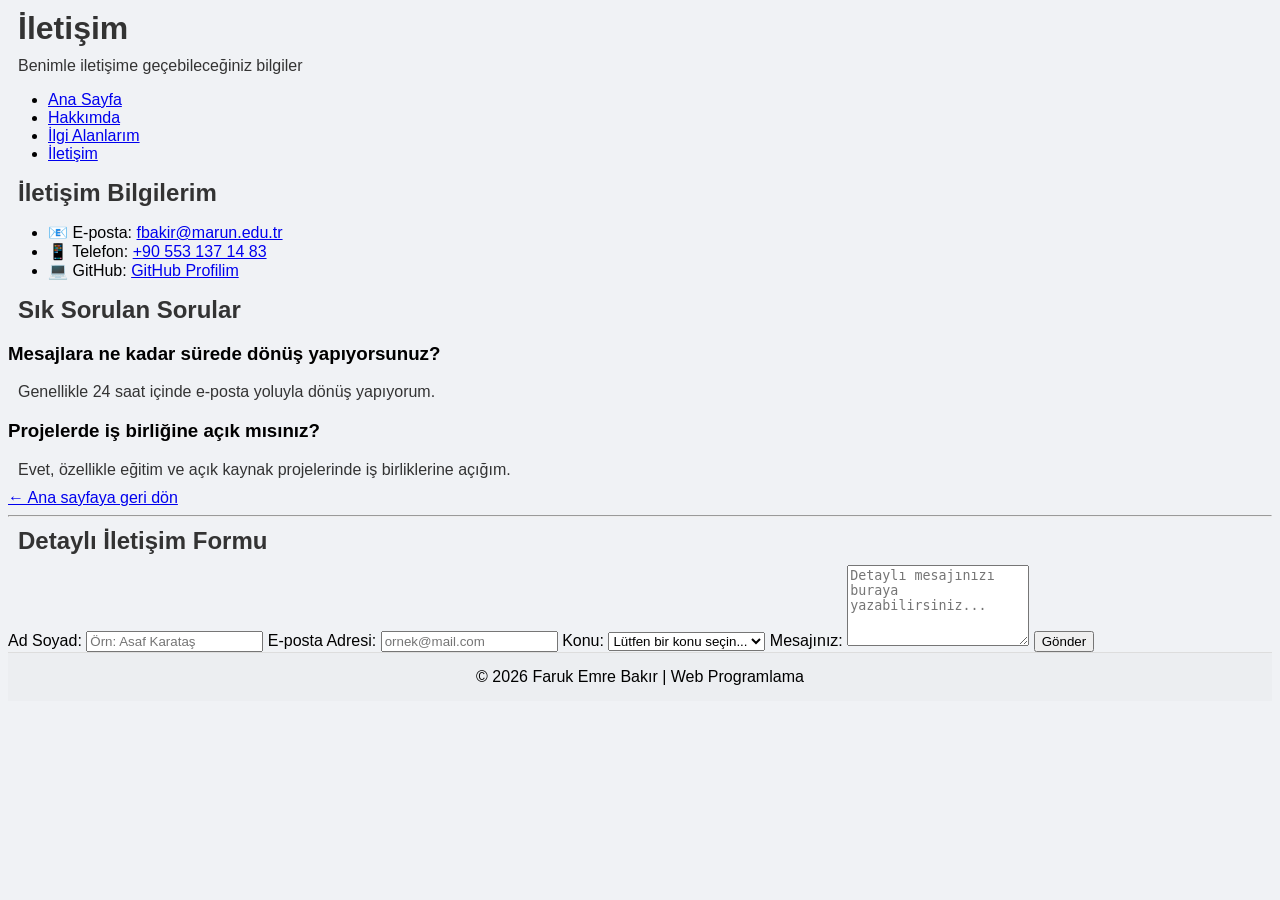
==== contact.html @ bae40ea5 "Enhance contact page with form and structure updates Added a detailed contact form and improved HTML" ====
<!DOCTYPE html>
<html lang="tr">
    <head>
        <meta charset="UTF-8">
        <title>Faruk Emre Bakir</title>
        <link rel="stylesheet" href="style.css">
    </head>
    <body>
        <h1>İletişim</h1>

        <p>Benimle iletişime geçebileceğiniz bilgiler</p>

        <ul>
            <li><a href="index.html">Ana Sayfa</a></li>
            <li><a href="about.html">Hakkımda</a></li>
            <li><a href="interests.html">İlgi Alanlarım</a></li>
            <li><a href="contact.html">İletişim</a></li>
        </ul> 
        
        <h2>İletişim Bilgilerim</h2>
        <ul>
            <li>📧 E-posta: <a href="mailto:fbakir@marun.edu.tr">fbakir@marun.edu.tr</a></li>
            <li>📱 Telefon: <a href="tel:+905531371483">+90 553 137 14 83</a></li>
            <li>💻 GitHub: <a href="https://github.com/farukemree/farukemree.github.io">GitHub Profilim</a></li>
        </ul>
        
        <h2>Sık Sorulan Sorular</h2>

        <h3>Mesajlara ne kadar sürede dönüş yapıyorsunuz?</h3>
        <p>Genellikle 24 saat içinde e-posta yoluyla dönüş yapıyorum.</p>

        <h3>Projelerde iş birliğine açık mısınız?</h3>
        <p>Evet, özellikle eğitim ve açık kaynak projelerinde iş birliklerine açığım.</p>

        <a href="index.html">← Ana sayfaya geri dön</a>

        <hr>

        <div class="contact-container">
            <h2>Detaylı İletişim Formu</h2>
            <form action="#" method="post">
                
                <label for="adsoyad">Ad Soyad:</label>
                <input type="text" id="adsoyad" name="adsoyad" placeholder="Örn: Asaf Karataş" required>

                <label for="eposta">E-posta Adresi:</label>
                <input type="email" id="eposta" name="eposta" placeholder="ornek@mail.com" required>

                <label for="konu">Konu:</label>
                <select id="konu" name="konu" required>
                    <option value="">Lütfen bir konu seçin...</option>
                    <option value="isteklifi">İş Teklifi</option>
                    <option value="soru">Soru</option>
                    <option value="geribildirim">Geri Bildirim</option>
                </select>

                <label for="mesaj">Mesajınız:</label>
                <textarea id="mesaj" name="mesaj" rows="5" placeholder="Detaylı mesajınızı buraya yazabilirsiniz..." required></textarea>

                <input type="submit" value="Gönder">
                
            </form>
        </div>
        <footer>
            © 2026 Faruk Emre Bakır | Web Programlama
        </footer>
    </body>
</html>
---- style.css ----
/* Genel sayfa ayarı */
body {
    background-color: #f0f2f5;
    font-family: Arial, sans-serif;
}

.container {
    width: 80%;
    margin: 20px auto;
    background-color: white;
    border: 1px solid #ccc;
}

/* 1. Grup Seçici Örneği */
h1, h2, p {
    color: #333;
    margin: 10px;
}

/* 1. Hiyerarşik Seçici Örneği: Menü yapısı */
nav ul {
    list-style-type: none;
    padding: 10px;
    margin: 0;
    text-align: right;
    background-color: #e2e8f0;
}

/* Menüyü yatay yapma */
nav ul li {
    display: inline-block; 
}

/* 2. Hiyerarşik Seçici Örneği: Link tasarımı */
nav ul li a {
    text-decoration: none;
    padding: 8px 16px;
    color: #333;
    border-radius: 4px;
}

/* Menü hover efekti */
nav ul li a:hover {
    background-color: #8da4d0;
    color: white;
}

/* Sütunları yan yana getirme (Display mantığı) */
main {
    display: flex; 
    padding: 10px;
}

.icerik {
    width: 50%;
    background-color: #faeed7; /* Görseldeki sarımtırak renk */
    margin: 10px;
    padding: 15px;
    border: 1px solid #e5d3b3;
    border-radius: 5px;
}

.yan-menu {
    width: 50%;
    background-color: #e6f0f4; /* Görseldeki mavimsi renk */
    margin: 10px;
    padding: 15px;
    border: 1px solid #baccce;
    border-radius: 5px;
}

/* Metin düzenlemeleri (En az 3 özellik kuralı) */
.icerik p, .yan-menu p {
    font-size: 15px;      /* 1. Özellik */
    line-height: 1.8;     /* 2. Özellik */
    color: #444;          /* 3. Özellik */
    text-align: justify;  /* 4. Özellik */
}

footer {
    text-align: center;
    padding: 15px;
    background-color: #eceef1;
    border-top: 1px solid #ddd;
}
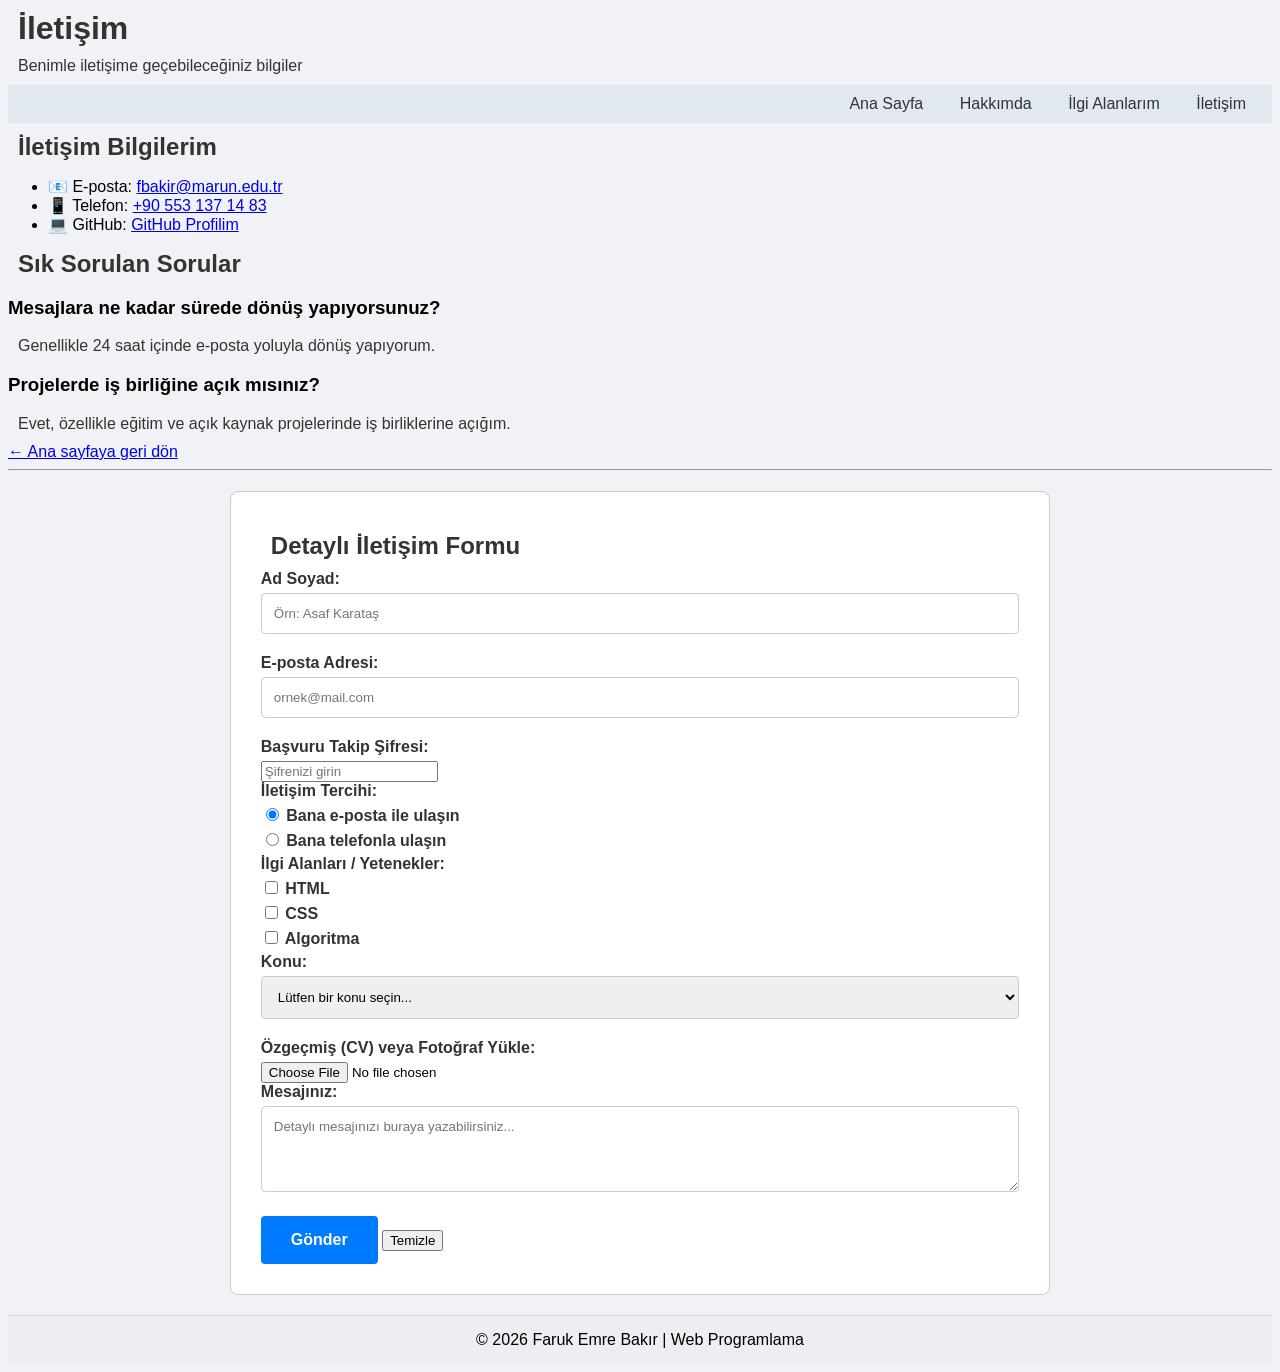
==== commit d7d40e12: "Enhance contact form with additional fields Updated the contact form to include new fields for passw" ====
--- a/contact.html
+++ b/contact.html
@@ -2,7 +2,7 @@
 <html lang="tr">
     <head>
         <meta charset="UTF-8">
-        <title>Faruk Emre Bakir</title>
+        <title>Faruk Emre Bakir - İletişim</title>
         <link rel="stylesheet" href="style.css">
     </head>
     <body>
@@ -10,12 +10,14 @@
 
         <p>Benimle iletişime geçebileceğiniz bilgiler</p>
 
-        <ul>
-            <li><a href="index.html">Ana Sayfa</a></li>
-            <li><a href="about.html">Hakkımda</a></li>
-            <li><a href="interests.html">İlgi Alanlarım</a></li>
-            <li><a href="contact.html">İletişim</a></li>
-        </ul> 
+        <nav>
+            <ul>
+                <li><a href="index.html">Ana Sayfa</a></li>
+                <li><a href="about.html">Hakkımda</a></li>
+                <li><a href="interests.html">İlgi Alanlarım</a></li>
+                <li><a href="contact.html">İletişim</a></li>
+            </ul>
+        </nav>
         
         <h2>İletişim Bilgilerim</h2>
         <ul>
@@ -25,7 +27,6 @@
         </ul>
         
         <h2>Sık Sorulan Sorular</h2>
-
         <h3>Mesajlara ne kadar sürede dönüş yapıyorsunuz?</h3>
         <p>Genellikle 24 saat içinde e-posta yoluyla dönüş yapıyorum.</p>
 
@@ -46,6 +47,26 @@
                 <label for="eposta">E-posta Adresi:</label>
                 <input type="email" id="eposta" name="eposta" placeholder="ornek@mail.com" required>
 
+                <label for="sifre">Başvuru Takip Şifresi:</label>
+                <input type="password" id="sifre" name="sifre" placeholder="Şifrenizi girin">
+
+                <label>İletişim Tercihi:</label>
+                <div class="form-group-box">
+                    <label class="radio-label">
+                        <input type="radio" name="iletisim" value="eposta" checked> Bana e-posta ile ulaşın
+                    </label>
+                    <label class="radio-label">
+                        <input type="radio" name="iletisim" value="telefon"> Bana telefonla ulaşın
+                    </label>
+                </div>
+
+                <label>İlgi Alanları / Yetenekler:</label>
+                <div class="form-group-box">
+                    <label class="checkbox-label"><input type="checkbox" name="yetenek" value="html"> HTML</label>
+                    <label class="checkbox-label"><input type="checkbox" name="yetenek" value="css"> CSS</label>
+                    <label class="checkbox-label"><input type="checkbox" name="yetenek" value="algoritma"> Algoritma</label>
+                </div>
+
                 <label for="konu">Konu:</label>
                 <select id="konu" name="konu" required>
                     <option value="">Lütfen bir konu seçin...</option>
@@ -54,13 +75,20 @@
                     <option value="geribildirim">Geri Bildirim</option>
                 </select>
 
+                <label for="dosya">Özgeçmiş (CV) veya Fotoğraf Yükle:</label>
+                <input type="file" id="dosya" name="dosya">
+
                 <label for="mesaj">Mesajınız:</label>
-                <textarea id="mesaj" name="mesaj" rows="5" placeholder="Detaylı mesajınızı buraya yazabilirsiniz..." required></textarea>
+                <textarea id="mesaj" name="mesaj" rows="4" placeholder="Detaylı mesajınızı buraya yazabilirsiniz..." required></textarea>
 
-                <input type="submit" value="Gönder">
+                <div class="button-group">
+                    <input type="submit" value="Gönder" class="btn-submit">
+                    <input type="reset" value="Temizle" class="btn-reset">
+                </div>
                 
             </form>
         </div>
+        
         <footer>
             © 2026 Faruk Emre Bakır | Web Programlama
         </footer>
--- a/style.css
+++ b/style.css
@@ -82,4 +82,58 @@
     padding: 15px;
     background-color: #eceef1;
     border-top: 1px solid #ddd;
-}+}
+
+/* ========================================= */
+/* LAB 3: İLETİŞİM FORMU TASARIMI (YENİ EKLENEN KISIM) */
+/* ========================================= */
+
+/* 1. Konteyner Ayarları */
+.contact-container {
+    width: 60%; /* Föye uygun genişlik ayarı */
+    margin: 20px auto; /* Sayfayı ortalamak için margin: auto kullanımı */
+    padding: 30px; /* Elemanların kenara yapışmaması için geniş iç boşluk */
+    border: 1px solid #ccc; /* Belirgin kenarlık */
+    border-radius: 8px; /* Hafif köşe yuvarlaması */
+    background-color: #ffffff;
+}
+
+/* Etiket (Label) Ayarları */
+.contact-container label {
+    display: block;
+    margin-bottom: 5px;
+    font-weight: bold;
+    color: #333;
+}
+
+/* 2. Form Elemanlarına Müdahale (Çoklu Seçici Kullanımı) */
+/* input, select ve textarea elemanları topluca seçiliyor */
+.contact-container input[type="text"],
+.contact-container input[type="email"],
+.contact-container select,
+.contact-container textarea {
+    width: 100%; /* Bulundukları alanın tamamını kaplamaları için */
+    padding: 12px; /* Yazı yazıldığında ferah durması için iç boşluk */
+    margin-bottom: 20px; /* Altlarındaki elemanlarla aralarına boşluk koymak için */
+    border: 1px solid #ccc;
+    border-radius: 4px;
+    box-sizing: border-box; /* Width 100% kullanıldığında padding'in taşmasını engeller */
+    font-family: inherit;
+}
+
+/* 3. Gönder Butonu Ayarları */
+.contact-container input[type="submit"] {
+    background-color: #007bff; /* Gönder butonunun arka plan rengi */
+    color: white;
+    border: none; /* Kenarlığı kaldırma */
+    padding: 15px 30px; /* Hem sağ-sol hem de alt-üst padding değerleriyle butonu büyütme */
+    border-radius: 4px;
+    font-size: 16px;
+    cursor: pointer;
+    font-weight: bold;
+}
+
+/* Gönder butonunun üzerine gelindiğinde (Hover) renk değişimi */
+.contact-container input[type="submit"]:hover {
+    background-color: #0056b3;
+}
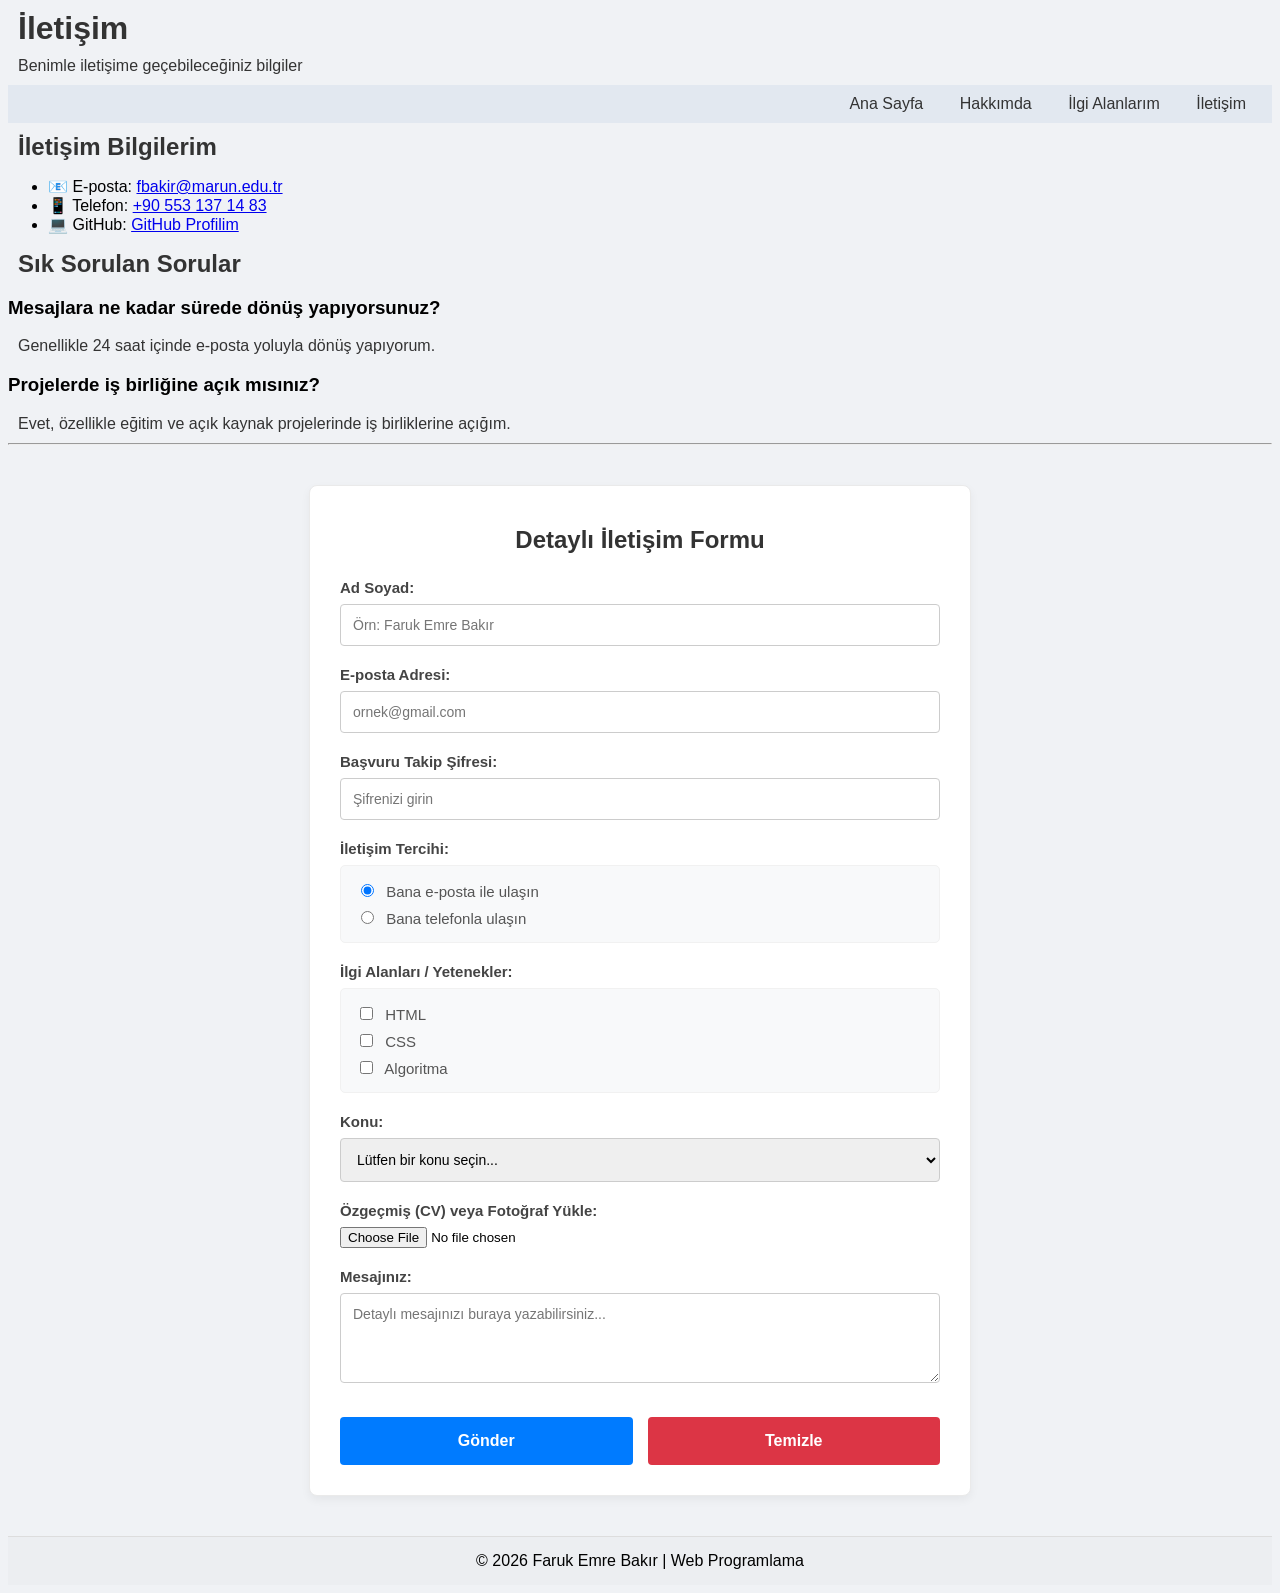
==== commit e4497c22: "Fix HTML structure and update contact form fields" ====
--- a/contact.html
+++ b/contact.html
@@ -32,20 +32,17 @@
 
         <h3>Projelerde iş birliğine açık mısınız?</h3>
         <p>Evet, özellikle eğitim ve açık kaynak projelerinde iş birliklerine açığım.</p>
-
-        <a href="index.html">← Ana sayfaya geri dön</a>
-
-        <hr>
+   <hr>
 
         <div class="contact-container">
             <h2>Detaylı İletişim Formu</h2>
             <form action="#" method="post">
                 
                 <label for="adsoyad">Ad Soyad:</label>
-                <input type="text" id="adsoyad" name="adsoyad" placeholder="Örn: Asaf Karataş" required>
+                <input type="text" id="adsoyad" name="adsoyad" placeholder="Örn: Faruk Emre Bakır" required>
 
                 <label for="eposta">E-posta Adresi:</label>
-                <input type="email" id="eposta" name="eposta" placeholder="ornek@mail.com" required>
+                <input type="email" id="eposta" name="eposta" placeholder="ornek@gmail.com" required>
 
                 <label for="sifre">Başvuru Takip Şifresi:</label>
                 <input type="password" id="sifre" name="sifre" placeholder="Şifrenizi girin">
@@ -94,3 +91,4 @@
         </footer>
     </body>
 </html>
+
--- a/style.css
+++ b/style.css
@@ -85,55 +85,117 @@
 }
 
 /* ========================================= */
-/* LAB 3: İLETİŞİM FORMU TASARIMI (YENİ EKLENEN KISIM) */
+/* LAB 3: DETAYLI İLETİŞİM FORMU (GÖRSELE BİREBİR) */
 /* ========================================= */
 
-/* 1. Konteyner Ayarları */
 .contact-container {
-    width: 60%; /* Föye uygun genişlik ayarı */
-    margin: 20px auto; /* Sayfayı ortalamak için margin: auto kullanımı */
-    padding: 30px; /* Elemanların kenara yapışmaması için geniş iç boşluk */
-    border: 1px solid #ccc; /* Belirgin kenarlık */
-    border-radius: 8px; /* Hafif köşe yuvarlaması */
+    width: 100%;
+    max-width: 600px; /* Görseldeki gibi derli toplu durması için sınırlandırıldı */
+    margin: 40px auto;
+    padding: 30px;
     background-color: #ffffff;
-}
-
-/* Etiket (Label) Ayarları */
+    border: 1px solid #eaeaea;
+    border-radius: 8px;
+    box-shadow: 0 4px 10px rgba(0,0,0,0.05); /* Şık ve hafif bir gölge eklendi */
+    font-family: Arial, sans-serif;
+}
+
+/* Form Başlığı */
+.contact-container h2 {
+    text-align: center;
+    color: #333;
+    margin-bottom: 25px;
+    font-size: 24px;
+}
+
+/* Etiketler (Labels) */
 .contact-container label {
     display: block;
-    margin-bottom: 5px;
     font-weight: bold;
-    color: #333;
-}
-
-/* 2. Form Elemanlarına Müdahale (Çoklu Seçici Kullanımı) */
-/* input, select ve textarea elemanları topluca seçiliyor */
+    color: #444;
+    margin-bottom: 8px;
+    font-size: 15px;
+}
+
+/* Tüm metin giriş alanları (Çoklu seçici kullanımı) */
 .contact-container input[type="text"],
 .contact-container input[type="email"],
+.contact-container input[type="password"],
 .contact-container select,
 .contact-container textarea {
     width: 100%; /* Bulundukları alanın tamamını kaplamaları için */
-    padding: 12px; /* Yazı yazıldığında ferah durması için iç boşluk */
-    margin-bottom: 20px; /* Altlarındaki elemanlarla aralarına boşluk koymak için */
+    padding: 12px;
+    margin-bottom: 20px;
     border: 1px solid #ccc;
     border-radius: 4px;
-    box-sizing: border-box; /* Width 100% kullanıldığında padding'in taşmasını engeller */
+    box-sizing: border-box;
     font-family: inherit;
-}
-
-/* 3. Gönder Butonu Ayarları */
-.contact-container input[type="submit"] {
-    background-color: #007bff; /* Gönder butonunun arka plan rengi */
+    font-size: 14px;
+}
+
+/* Radio ve Checkbox Grupları (Görseldeki açık gri kutucuklar) */
+.form-group-box {
+    background-color: #f8f9fa;
+    border: 1px solid #f1f1f1;
+    padding: 15px;
+    border-radius: 5px;
+    margin-bottom: 20px;
+}
+
+.form-group-box label {
+    display: block;
+    font-weight: normal; /* İçerideki yazılar çok kalın olmasın */
+    margin-bottom: 8px;
+    color: #555;
+    cursor: pointer;
+}
+
+.form-group-box label:last-child {
+    margin-bottom: 0;
+}
+
+.form-group-box input[type="radio"],
+.form-group-box input[type="checkbox"] {
+    margin-right: 8px;
+}
+
+/* Dosya yükleme alanı alt boşluğu */
+.contact-container input[type="file"] {
+    margin-bottom: 20px;
+    display: block;
+}
+
+/* Yan yana duran butonların taşıyıcısı */
+.button-group {
+    display: flex;
+    gap: 15px; /* İki buton arasına boşluk */
+    margin-top: 10px;
+}
+
+/* Buton Stilleri */
+.btn-submit, .btn-reset {
+    flex: 1; /* Butonların genişliklerinin tam eşit olması için */
+    padding: 15px;
+    font-size: 16px;
+    font-weight: bold;
     color: white;
-    border: none; /* Kenarlığı kaldırma */
-    padding: 15px 30px; /* Hem sağ-sol hem de alt-üst padding değerleriyle butonu büyütme */
+    border: none;
     border-radius: 4px;
-    font-size: 16px;
     cursor: pointer;
-    font-weight: bold;
-}
-
-/* Gönder butonunun üzerine gelindiğinde (Hover) renk değişimi */
-.contact-container input[type="submit"]:hover {
+}
+
+/* Mavi Gönder Butonu */
+.btn-submit {
+    background-color: #007bff; 
+}
+.btn-submit:hover {
     background-color: #0056b3;
 }
+
+/* Kırmızı Temizle Butonu */
+.btn-reset {
+    background-color: #dc3545; 
+}
+.btn-reset:hover {
+    background-color: #c82333;
+}
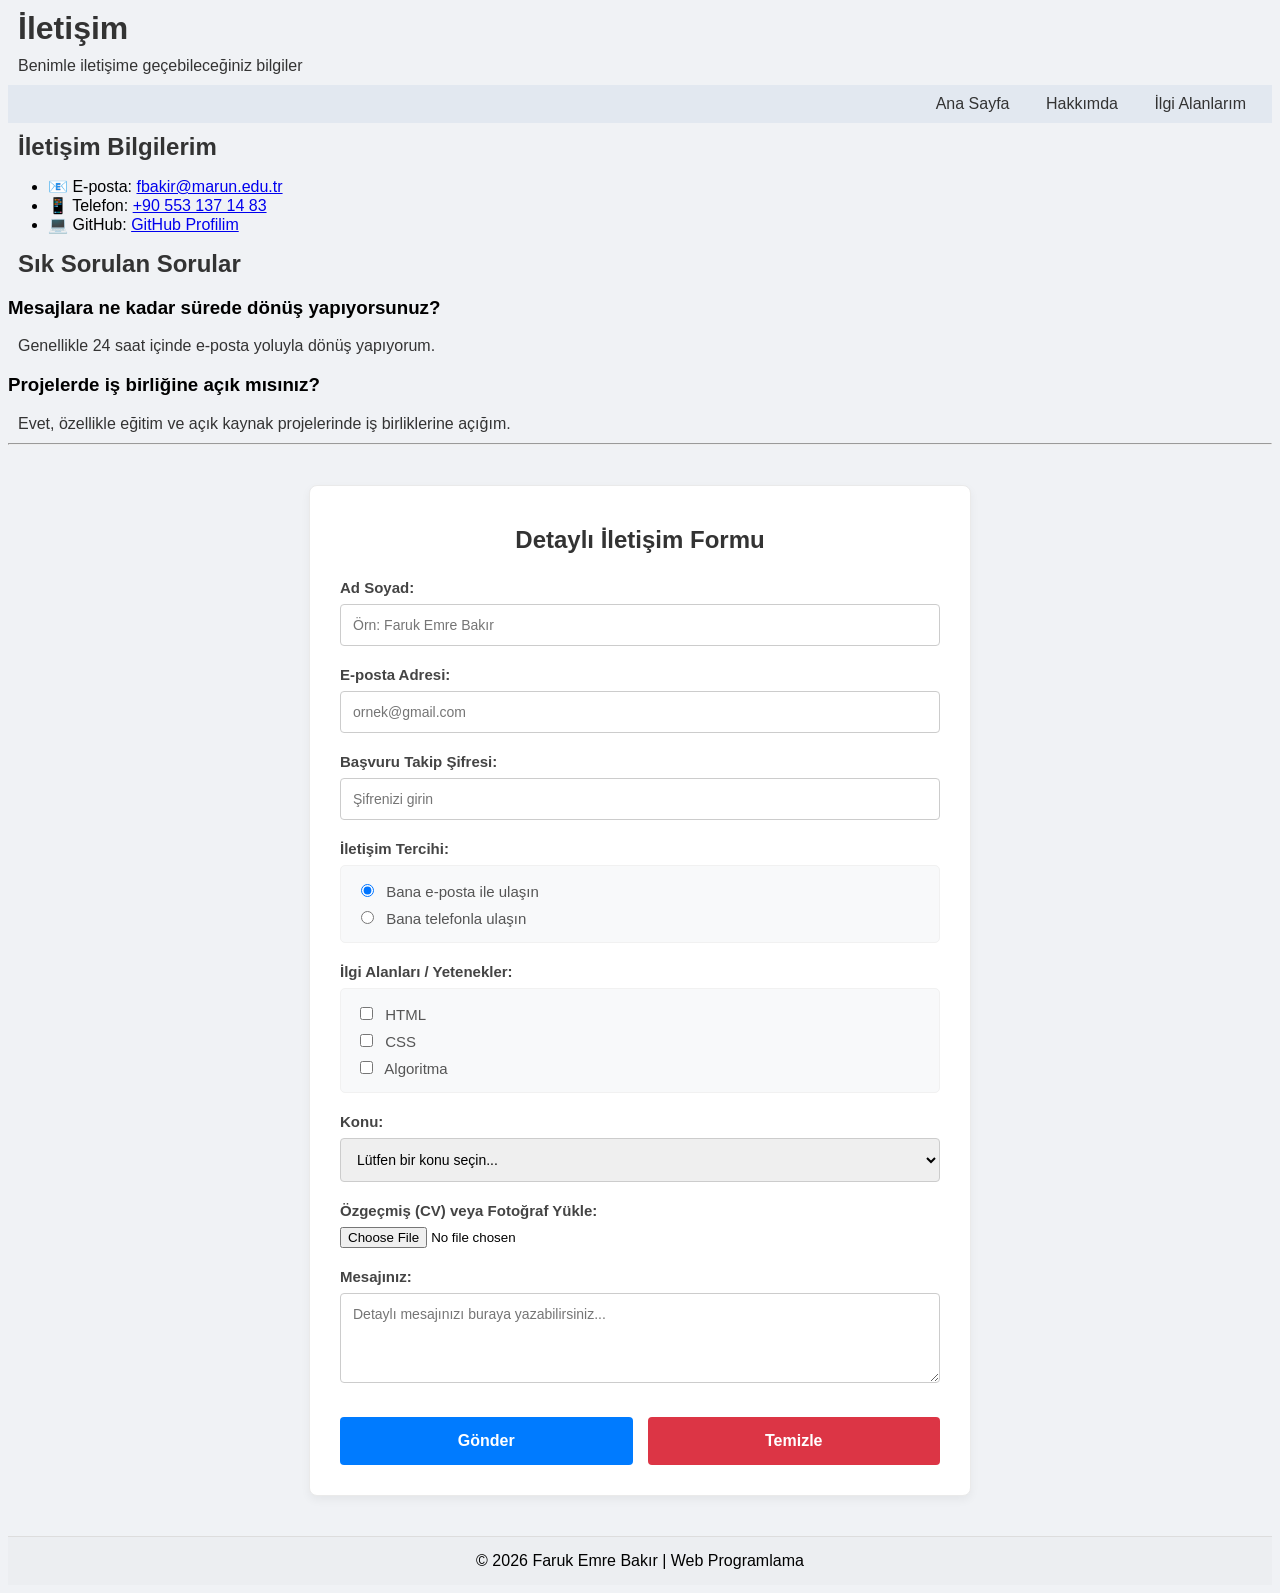
==== commit e1c58a11: "Fix HTML encoding issues in contact.html" ====
--- a/contact.html
+++ b/contact.html
@@ -15,7 +15,6 @@
                 <li><a href="index.html">Ana Sayfa</a></li>
                 <li><a href="about.html">Hakkımda</a></li>
                 <li><a href="interests.html">İlgi Alanlarım</a></li>
-                <li><a href="contact.html">İletişim</a></li>
             </ul>
         </nav>
         
@@ -92,3 +91,4 @@
     </body>
 </html>
 
+
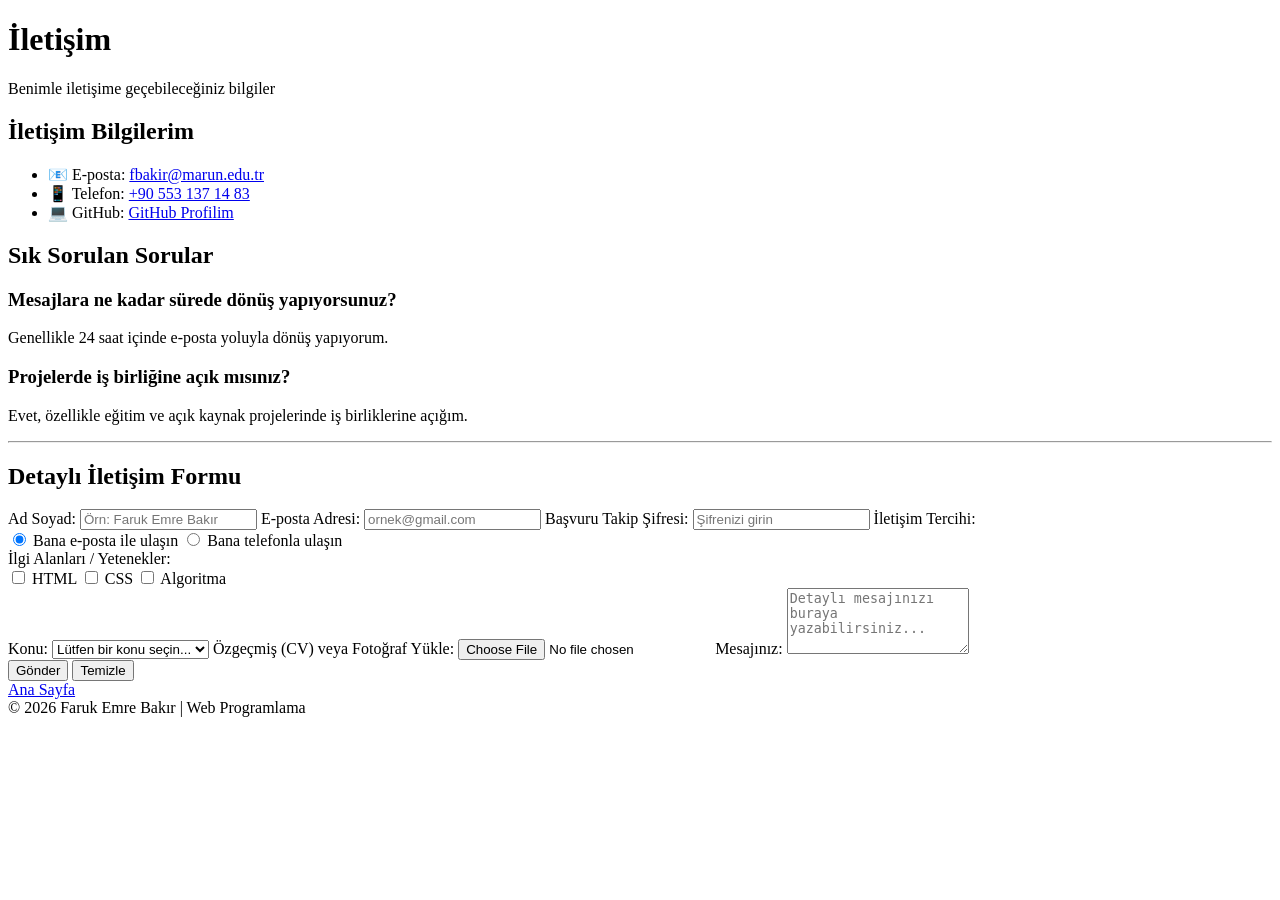
==== commit ae3040c0: "Refactor contact.html structure and styles Updated contact form layout and styles. Changed styleshee" ====
--- a/contact.html
+++ b/contact.html
@@ -3,20 +3,13 @@
     <head>
         <meta charset="UTF-8">
         <title>Faruk Emre Bakir - İletişim</title>
-        <link rel="stylesheet" href="style.css">
+        <link rel="stylesheet" href="styles/contact.css">
     </head>
     <body>
         <h1>İletişim</h1>
 
         <p>Benimle iletişime geçebileceğiniz bilgiler</p>
 
-        <nav>
-            <ul>
-                <li><a href="index.html">Ana Sayfa</a></li>
-                <li><a href="about.html">Hakkımda</a></li>
-                <li><a href="interests.html">İlgi Alanlarım</a></li>
-            </ul>
-        </nav>
         
         <h2>İletişim Bilgilerim</h2>
         <ul>
@@ -84,6 +77,7 @@
                 
             </form>
         </div>
+        <a href="index.html">Ana Sayfa</a>
         
         <footer>
             © 2026 Faruk Emre Bakır | Web Programlama
